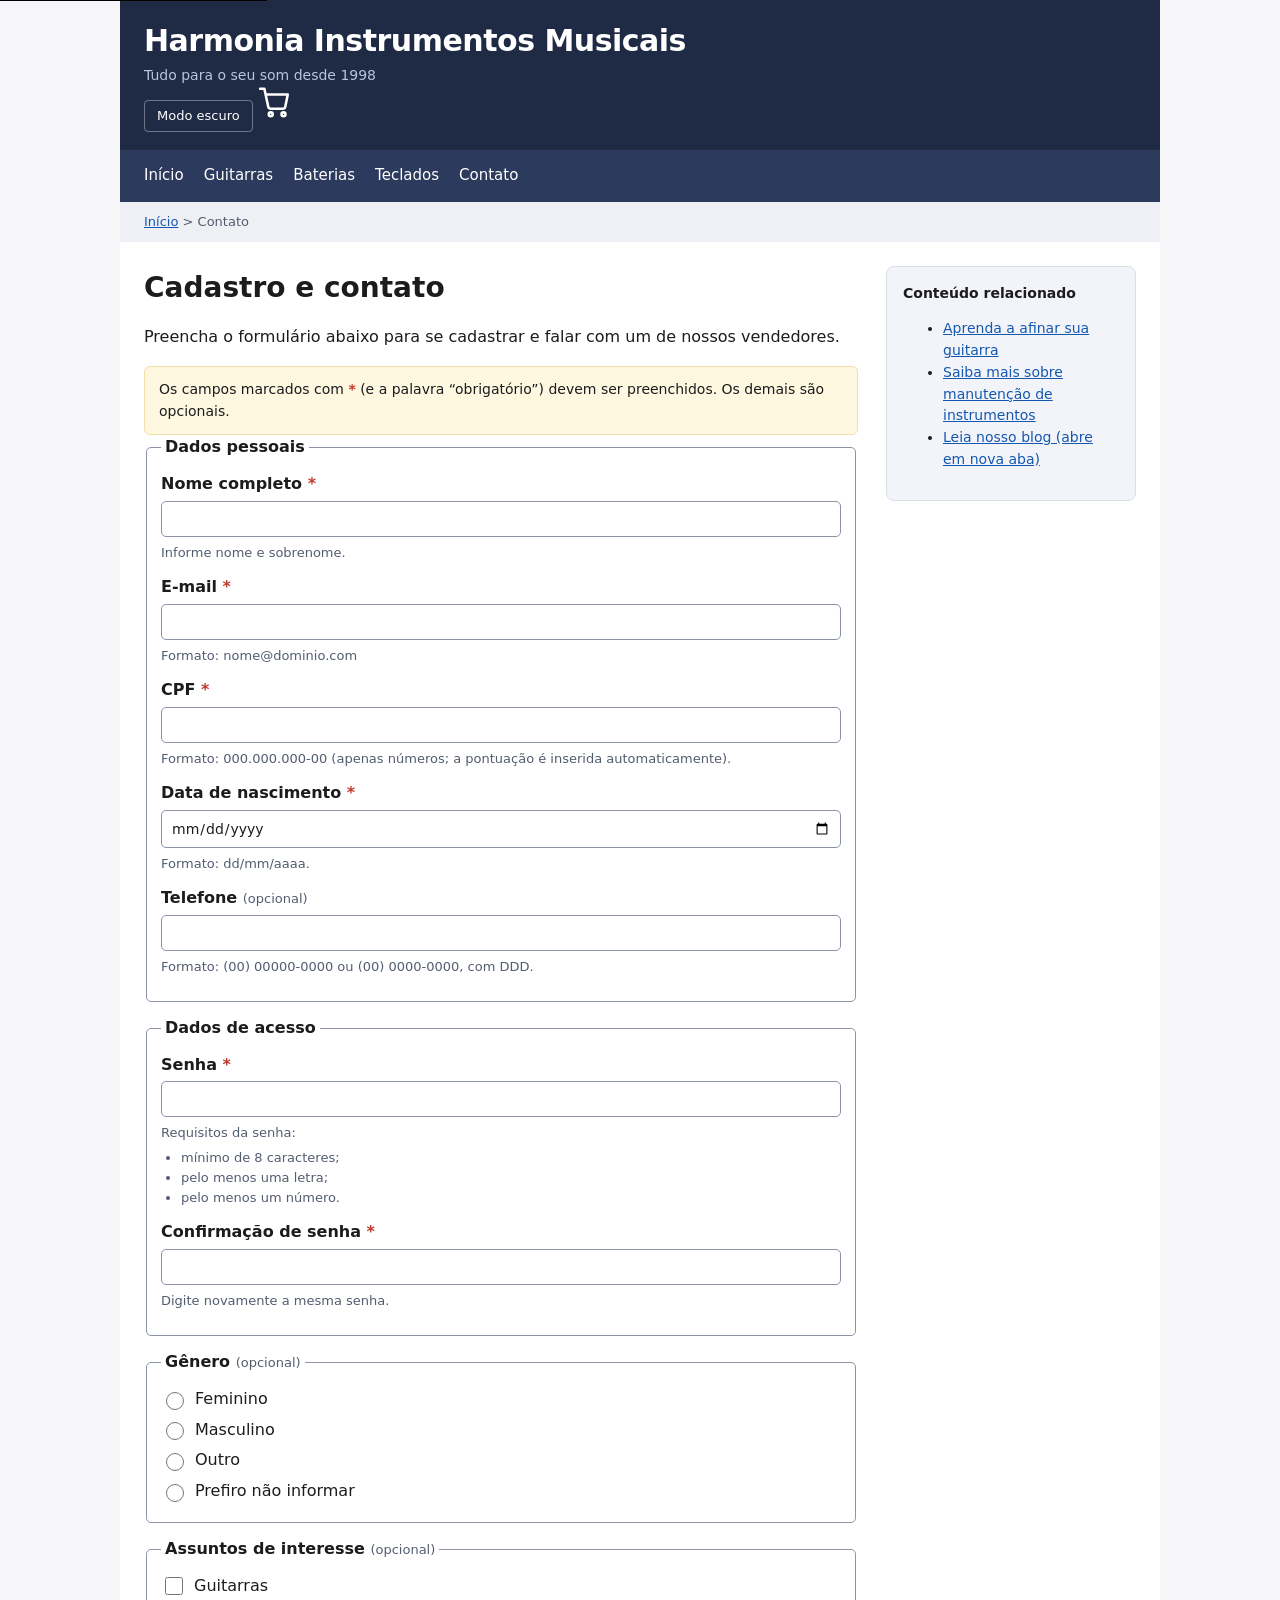
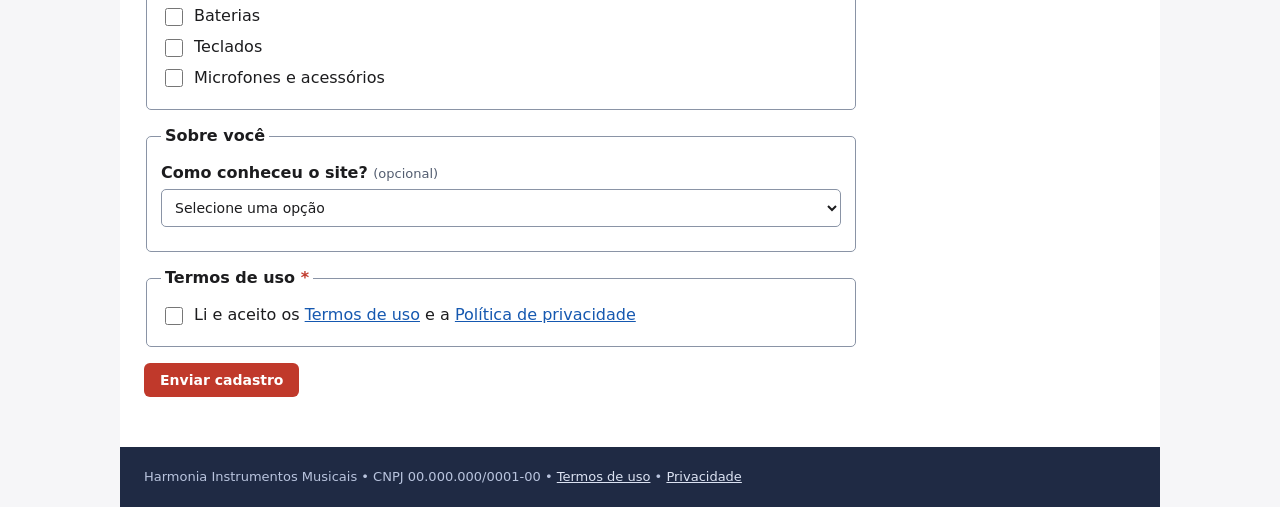
==== contato.html @ 58e41c02 "commit inicial" ====
<!DOCTYPE html>
<html lang="pt-BR">
<head>
<meta charset="utf-8">
<meta name="viewport" content="width=device-width, initial-scale=1">
<link rel="stylesheet" href="./assets/css/style.css">
<script src="assets/js/carrossel.js" defer></script>
<script src="assets/js/tema.js" defer></script>
<script src="assets/js/contato.js" defer></script>
<title>Contato e Cadastro – Harmonia Instrumentos Musicais</title>
</head>
<body>
 <a class="skip-link" href="#conteudo">Pular para o conteúdo principal</a>
<div class="wrap">

  <header id="topo">
    <div>
        <div class="titulo-principal">Harmonia Instrumentos Musicais</div>
        <div class="subtitulo">Tudo para o seu som desde 1998</div>
    </div>
    <button id="btn-tema" type="button" class="btn-tema">Tema Dark</button>
    <a href="carrinho.html"><img src="data:image/svg+xml,%3Csvg%20xmlns%3D%22http%3A%2F%2Fwww.w3.org%2F2000%2Fsvg%22%20viewBox%3D%220%200%2024%2024%22%20fill%3D%22none%22%20stroke%3D%22%23ffffff%22%20stroke-width%3D%221.8%22%20stroke-linecap%3D%22round%22%20stroke-linejoin%3D%22round%22%3E%3Ccircle%20cx%3D%229%22%20cy%3D%2220%22%20r%3D%221.4%22%2F%3E%3Ccircle%20cx%3D%2218%22%20cy%3D%2220%22%20r%3D%221.4%22%2F%3E%3Cpath%20d%3D%22M1.5%202h3l2.7%2012.4a2%202%200%200%200%202%201.6h8.1a2%202%200%200%200%202-1.6L21%206H6%22%2F%3E%3C%2Fsvg%3E" width="34" height="34" alt="Ver carrinho de compras"></a>
  </header>

  <nav id="menu" aria-label="Principal">
  <ul>
    <li><a href="index.html">Início</a></li>
    <li><a href="guitarras.html">Guitarras</a></li>
    <li><a href="baterias.html">Baterias</a></li>
    <li><a href="teclados.html">Teclados</a></li>
    <li><a href="contato.html" aria-current="page">Contato</a></li>
  </ul>
</nav>

  <nav id="trilha" aria-label="Trilha de navegação">
    <a href="index.html">Início</a> &gt; <span aria-current="page">Contato</span>
  </nav>

<div id="miolo">

  <main id="conteudo">

    <h1 class="h1-falso">Cadastro e contato</h1>
    <p>Preencha o formulário abaixo para se cadastrar e falar com um de nossos vendedores.</p>

    <div class="aviso">
      Os campos marcados com <span class="req" aria-hidden="true">*</span>
      (e a palavra “obrigatório”) devem ser preenchidos. Os demais são opcionais.
    </div>

    <div id="resumo-erros" class="resumo-erros" role="alert" tabindex="-1"></div>

    <div id="mensagem-sucesso" class="sucesso" role="status" tabindex="-1"></div>

    <form id="form-cadastro" action="/enviar" method="post" novalidate>

      <fieldset>
        <legend>Dados pessoais</legend>

        <label for="nome">Nome completo <span class="req" aria-hidden="true">*</span><span class="sr-only">(obrigatório)</span></label>
        <input type="text" id="nome" name="nome" required aria-required="true"
               autocomplete="name" aria-describedby="nome-ajuda nome-erro">
        <div id="nome-ajuda" class="campo-ajuda">Informe nome e sobrenome.</div>
        <div id="nome-erro" class="erro"></div>

        <label for="email">E-mail <span class="req" aria-hidden="true">*</span><span class="sr-only">(obrigatório)</span></label>
        <input type="email" id="email" name="email" required aria-required="true"
               autocomplete="email" aria-describedby="email-ajuda email-erro">
        <div id="email-ajuda" class="campo-ajuda">Formato: nome@dominio.com</div>
        <div id="email-erro" class="erro"></div>

        <label for="cpf">CPF <span class="req" aria-hidden="true">*</span><span class="sr-only">(obrigatório)</span></label>
        <input type="text" id="cpf" name="cpf" required aria-required="true"
               inputmode="numeric" maxlength="14" autocomplete="off"
               aria-describedby="cpf-ajuda cpf-erro">
        <div id="cpf-ajuda" class="campo-ajuda">Formato: 000.000.000-00 (apenas números; a pontuação é inserida automaticamente).</div>
        <div id="cpf-erro" class="erro"></div>

        <label for="nascimento">Data de nascimento <span class="req" aria-hidden="true">*</span><span class="sr-only">(obrigatório)</span></label>
        <input type="date" id="nascimento" name="nascimento" required aria-required="true"
               autocomplete="bday" aria-describedby="nascimento-ajuda nascimento-erro">
        <div id="nascimento-ajuda" class="campo-ajuda">Formato: dd/mm/aaaa.</div>
        <div id="nascimento-erro" class="erro"></div>

        <label for="telefone">Telefone <span class="opc">(opcional)</span></label>
        <input type="tel" id="telefone" name="telefone" inputmode="tel" maxlength="15"
               autocomplete="tel-national" aria-describedby="telefone-ajuda telefone-erro">
        <div id="telefone-ajuda" class="campo-ajuda">Formato: (00) 00000-0000 ou (00) 0000-0000, com DDD.</div>
        <div id="telefone-erro" class="erro"></div>
      </fieldset>

      <fieldset>
        <legend>Dados de acesso</legend>

        <label for="senha">Senha <span class="req" aria-hidden="true">*</span><span class="sr-only">(obrigatório)</span></label>
        <input type="password" id="senha" name="senha" required aria-required="true"
               autocomplete="new-password" aria-describedby="senha-ajuda senha-erro">
        <div id="senha-ajuda" class="campo-ajuda">
          Requisitos da senha:
          <ul>
            <li>mínimo de 8 caracteres;</li>
            <li>pelo menos uma letra;</li>
            <li>pelo menos um número.</li>
          </ul>
        </div>
        <div id="senha-erro" class="erro"></div>

        <label for="confirma">Confirmação de senha <span class="req" aria-hidden="true">*</span><span class="sr-only">(obrigatório)</span></label>
        <input type="password" id="confirma" name="confirma" required aria-required="true"
               autocomplete="new-password" aria-describedby="confirma-ajuda confirma-erro">
        <div id="confirma-ajuda" class="campo-ajuda">Digite novamente a mesma senha.</div>
        <div id="confirma-erro" class="erro"></div>
      </fieldset>

      <fieldset>
        <legend>Gênero <span class="opc">(opcional)</span></legend>
        <div class="opcao">
          <input type="radio" name="genero" id="gen-fem" value="feminino">
          <label for="gen-fem">Feminino</label>
        </div>
        <div class="opcao">
          <input type="radio" name="genero" id="gen-masc" value="masculino">
          <label for="gen-masc">Masculino</label>
        </div>
        <div class="opcao">
          <input type="radio" name="genero" id="gen-outro" value="outro">
          <label for="gen-outro">Outro</label>
        </div>
        <div class="opcao">
          <input type="radio" name="genero" id="gen-nd" value="nao-informar">
          <label for="gen-nd">Prefiro não informar</label>
        </div>
      </fieldset>

      <fieldset>
        <legend>Assuntos de interesse <span class="opc">(opcional)</span></legend>
        <div class="opcao">
          <input type="checkbox" name="interesses" id="int-guitarras" value="guitarras">
          <label for="int-guitarras">Guitarras</label>
        </div>
        <div class="opcao">
          <input type="checkbox" name="interesses" id="int-baterias" value="baterias">
          <label for="int-baterias">Baterias</label>
        </div>
        <div class="opcao">
          <input type="checkbox" name="interesses" id="int-teclados" value="teclados">
          <label for="int-teclados">Teclados</label>
        </div>
        <div class="opcao">
          <input type="checkbox" name="interesses" id="int-acessorios" value="acessorios">
          <label for="int-acessorios">Microfones e acessórios</label>
        </div>
      </fieldset>

      <fieldset>
        <legend>Sobre você</legend>
        <label for="origem">Como conheceu o site? <span class="opc">(opcional)</span></label>
        <select id="origem" name="origem">
          <option value="">Selecione uma opção</option>
          <option value="busca">Pesquisa na internet</option>
          <option value="redes">Redes sociais</option>
          <option value="indicacao">Indicação de amigo</option>
          <option value="loja">Loja física</option>
          <option value="anuncio">Anúncio</option>
          <option value="outro">Outro</option>
        </select>
      </fieldset>

      <fieldset>
        <legend>Termos de uso <span class="req" aria-hidden="true">*</span><span class="sr-only">(obrigatório)</span></legend>
        <div class="opcao">
          <input type="checkbox" id="termos" name="termos" value="aceito" required aria-required="true"
                 aria-describedby="termos-erro">
          <label for="termos">Li e aceito os <a href="termos.html">Termos de uso</a> e a <a href="privacidade.html">Política de privacidade</a></label>
        </div>
        <div id="termos-erro" class="erro"></div>
      </fieldset>

      <div class="hp-campo" aria-hidden="true">
        <label for="website">Não preencha este campo</label>
        <input type="text" id="website" name="website" tabindex="-1" autocomplete="off">
      </div>

      <p><button type="submit" class="botao">Enviar cadastro</button></p>

    </form>

  </main>

  <aside class="lateral">
    <div style="font-weight:700; margin-bottom:8px;">Conteúdo relacionado</div>
    <ul class="lista-falsa">
      <li><a href="afinacao.html">Aprenda a afinar sua guitarra</a></li>
      <li><a href="manutencao.html">Saiba mais sobre manutenção de instrumentos</a></li>
      <li><a href="blog.html" target="_blank" rel="noopener noreferrer">Leia nosso blog (abre em nova aba)</a></li>
    </ul>
  </aside>

</div>

<footer id="rodape">
  Harmonia Instrumentos Musicais &bull; CNPJ 00.000.000/0001-00 &bull;
  <a href="termos.html">Termos de uso</a> &bull;
  <a href="privacidade.html">Privacidade</a>
</footer>

</div>

</body>
</html>
---- assets/css/style.css ----
:root {
    --bg-page: #f6f6f8;
    --bg-wrap: #ffffff;
    --bg-topo: #1f2a44;
    --bg-menu: #2c3a5e;
    --bg-trilha: #eef0f5;
    --bg-card: #ffffff;
    --bg-lateral: #f2f4f9;
    --bg-th: #eef0f5;
    --bg-aviso: #fff8e1;
    --border-aviso: #f0dfa8;
    
    --text-main: #1c1c1e;
    --text-muted: #535d70;
    --text-inverse: #ffffff;
    --text-subtitulo: #b9c4de;
    --text-link: #1558b0;
    --text-link-hover: #0d3870;
    --text-link-footer: #dbe2f2;
    
    --border-color: #d9dee9;
    --border-field: #8a94a6;
    
    --btn-primary: #c0392b;
    --btn-primary-hover: #962d22;
    --erro-color: #c0392b;
  }

  @media (prefers-color-scheme: dark) {
    :root:not([data-theme="light"]) {
      --bg-page: #121214;
      --bg-wrap: #1a1b20;
      --bg-topo: #10141f;
      --bg-menu: #182033;
      --bg-trilha: #242731;
      --bg-card: #242731;
      --bg-lateral: #242731;
      --bg-th: #2c303d;
      --bg-aviso: #2c2510;
      --border-aviso: #66541b;
      
      --text-main: #f0f2f5;
      --text-muted: #a6b0c2;
      --text-inverse: #ffffff;
      --text-subtitulo: #cbd5e1;
      --text-link: #7cb3ff;
      --text-link-hover: #a8ccff;
      --text-link-footer: #cbd5e1;
      
      --border-color: #383d4a;
      --border-field: #616a7d;
      
      --btn-primary: #d32f2f;
      --btn-primary-hover: #b71c1c;
      --erro-color: #ff6b6b;
    }
  }

  [data-theme="dark"] {
    --bg-page: #121214;
    --bg-wrap: #1a1b20;
    --bg-topo: #10141f;
    --bg-menu: #182033;
    --bg-trilha: #242731;
    --bg-card: #242731;
    --bg-lateral: #242731;
    --bg-th: #2c303d;
    --bg-aviso: #2c2510;
    --border-aviso: #66541b;
    
    --text-main: #f0f2f5;
    --text-muted: #a6b0c2;
    --text-inverse: #ffffff;
    --text-subtitulo: #cbd5e1;
    --text-link: #7cb3ff;
    --text-link-hover: #a8ccff;
    --text-link-footer: #cbd5e1;
    
    --border-color: #383d4a;
    --border-field: #616a7d;
    
    --btn-primary: #d32f2f;
    --btn-primary-hover: #b71c1c;
    --erro-color: #ff6b6b;
  }

  [data-theme="light"] {
    --bg-page: #f6f6f8;
    --bg-wrap: #ffffff;
    --bg-topo: #1f2a44;
    --bg-menu: #2c3a5e;
    --bg-trilha: #eef0f5;
    --bg-card: #ffffff;
    --bg-lateral: #f2f4f9;
    --bg-th: #eef0f5;
    --bg-aviso: #fff8e1;
    --border-aviso: #f0dfa8;
    
    --text-main: #1c1c1e;
    --text-muted: #535d70;
    --text-inverse: #ffffff;
    --text-subtitulo: #b9c4de;
    --text-link: #1558b0;
    --text-link-hover: #0d3870;
    --text-link-footer: #dbe2f2;
    
    --border-color: #d9dee9;
    --border-field: #8a94a6;
    
    --btn-primary: #c0392b;
    --btn-primary-hover: #962d22;
    --erro-color: #c0392b;
  }

  * { box-sizing: border-box; }
  body {
    margin: 0;
    font-family: system-ui, "Segoe UI", Arial, sans-serif;
    color: var(--text-main);
    background: var(--bg-page);
    line-height: 1.55;
    transition: background-color 0.2s ease, color 0.2s ease;
  }
  .wrap { max-width: 1040px; margin: 0 auto; background: var(--bg-wrap); }
  #topo { background: var(--bg-topo); color: var(--text-inverse); padding:18px 24px; }
  .topo-flex { display:flex; justify-content:space-between; align-items:center; }
  .titulo-principal { font-size: 30px; font-weight: 800; letter-spacing:-.5px; }
  .subtitulo { color: var(--text-subtitulo); font-size:14px; }
  #menu { background: var(--bg-menu); padding:10px 24px; }
  #menu span a { color: var(--text-inverse); text-decoration:none; margin-right:20px; font-size:15px; display:inline-block; padding:4px 0; }
  #menu span a:hover { text-decoration:underline; }
  #menu ul { list-style:none; margin:0; padding:0; display:flex; }
  #menu li { margin-right:20px; }
  #menu a { color: var(--text-inverse); text-decoration:none; font-size:15px; display:inline-block; padding:4px 0; }
  #menu a:hover, #menu a:focus { text-decoration:underline; }
  #trilha { padding:10px 24px; font-size:13px; color: var(--text-muted); background: var(--bg-trilha); }
  #trilha a { color: var(--text-link); }
  #trilha ol { list-style:none; display:flex; gap:6px; padding:0; margin:0; }
  #trilha li:not(:last-child)::after { content:"›"; margin-left:6px; color: var(--text-muted); }
  #miolo { display:flex; gap:28px; padding:24px; align-items:flex-start; }
  #conteudo { flex:1 1 auto; min-width:0; }
  .lateral { flex:0 0 250px; background: var(--bg-lateral); border:1px solid var(--border-color); padding:16px; border-radius:8px; font-size:14px; }
  .h1-falso { font-size:28px; font-weight:800; margin:0 0 6px; }
  .lista-categorias { list-style:none; padding:0; margin:0; }
  .lista-produtos { list-style:none; padding:0; margin:0; }
  h3, h2, h6 { margin: 26px 0 10px; }
  h3 { font-size:21px; }
  h2 { font-size:21px; }
  h6 { font-size:17px; font-weight:700; }
  .cartao { background: var(--bg-card); border:1px solid var(--border-color); border-radius:8px; padding:14px; margin:10px 0; }
  .botao {
    display:inline-block;
    background: var(--btn-primary);
    color: var(--text-inverse);
    padding:9px 16px;
    border-radius:6px;
    cursor:pointer;
    font-weight:600;
    font-size:14px;
    border:none;
    font-family:inherit;
  }
  .botao:hover { background: var(--btn-primary-hover); }
  .botao:focus { outline: 3px solid #ffbf47; outline-offset: 2px; }
  table { border-collapse: collapse; width:100%; margin:14px 0; font-size:14px; }
  td { border:1px solid var(--border-color); padding:9px 11px; }
  .layout td { border:none; padding:0; vertical-align: top; }
  th { background: var(--bg-th); color: var(--text-main); font-weight:700; text-align:left; border:1px solid var(--border-color); }
  input[type=text], input[type=email], input[type=password] {
    width:100%;
    padding:9px;
    background: var(--bg-wrap);
    color: var(--text-main);
    border:1px solid var(--border-field);
    border-radius:5px;
    margin-bottom:12px;
    font-size:14px;
  }
  input[type=text]:focus, input[type=email]:focus, input[type=password]:focus {
    outline: 2px solid var(--text-link);
    border-color: var(--text-link);
  }
  .erro { color: var(--erro-color); font-size:13px; margin:-6px 0 12px; }
  #rodape { background: var(--bg-topo); color: var(--text-subtitulo); padding:20px 24px; font-size:13px; margin-top:10px; }
  #rodape a { color: var(--text-link-footer); }
  .aviso { background: var(--bg-aviso); border:1px solid var(--border-aviso); padding:12px 14px; border-radius:6px; font-size:14px; color: var(--text-main); }
  a { color: var(--text-link); }
  a:hover { color: var(--text-link-hover); }
  .sr-only {
    position:absolute; width:1px; height:1px; padding:0; margin:-1px;
    overflow:hidden; clip:rect(0,0,0,0); white-space:nowrap; border:0;
  }
  .skip-link {position: absolute; top: -40px; left: 0; background: #000; color: #fff; padding: 8px; z-index: 100; transition: top 0.3s;}
  .skip-link:focus {top: 0;}
  .btn-tema {
    background: transparent;
    color: var(--text-inverse);
    border: 1px solid rgba(255, 255, 255, 0.35);
    padding: 6px 12px;
    border-radius: 4px;
    font-size: 13px;
    font-weight: 500;
    cursor: pointer;
    font-family: inherit;
    line-height: 1.4;
  }
  .btn-tema:hover {
    border-color: rgba(255, 255, 255, 0.8);
    background: rgba(255, 255, 255, 0.08);
  }
  .btn-tema:focus-visible {
    outline: 2px solid #ffbf47;
    outline-offset: 2px;
  }
  fieldset { border:1px solid var(--border-field); border-radius:5px; padding:12px 14px; margin-bottom:14px; }
  legend { font-weight:600; padding:0 4px; }

  .banner { 
    position: relative; 
    overflow: hidden;
    display: flex; 
    flex-direction: column;
    justify-content: center; 
    align-items: center; 
    text-align: center;
    min-height: 220px; 
    padding: 40px 24px; 
    margin: 30px 0; 
    border-radius: 16px;
    background: linear-gradient(135deg, #1c1c1c, #343434);
    color: white; 

    box-shadow: 0 8px 24px rgba(0, 0, 0, 0.18); 

    animation: aparecer 2s ease-in-out; 
}

.banner::before {
    content: "";
    position: absolute; 
    inset: 0; 
    border: 2px solid rgba(255, 255, 255, 0.12); 
    border-radius: inherit;
    pointer-events: none; 
}

.banner h2 { 
    position: relative;
    margin: 0 0 12px;
    font-size: 2rem; 
}

.banner p { 
    position: relative;
    margin: 0; 
    font-size: 1.1rem; 
}

@keyframes aparecer { 
    from{ 
        opacity: 0; 
    } 
    to{ 
        opacity: 1;
    }   
}
/* =========================
  Cartões
   ========================= */
.lista-produtos { 
  list-style: none; 
  padding: 0; 
  margin: 0; 
  display: flex; 
  flex-wrap: wrap; 
  gap: 20px; 
}

.cartao { 
  box-sizing: border-box; 
  flex: 1 1 250px; 
  min-width: 0; 
  background: var(--cor-card); 
  border: 1px solid var(--cor-borda-card); 
  border-radius: 8px; 
  padding: 14px; 
  margin: 0; 
  box-shadow: 0 3px 8px var(--cor-sombra); 
  display: flex; 
  flex-direction: column; 
   transition: transform 0.3s ease; 
}

.imagem-produto { 
  display: block; 
  width: 100%; 
  height: 200px; 
  object-fit: contain; 
  margin-bottom: 12px; 
  border-radius: 6px; 
}

.cartao h4 { 
  margin: 0 0 4px; 
  font-size: 16px; 
}

.preco { 
  display: block; 
  margin-bottom: 10px; 
}

.cartao .acao { 
  margin-top: auto; 
}

.cartao:hover{ 
    transform: scale(1.03); 
}
/* =========================
  Carrossel
========================= */

.slides { 
    text-align: center; 
}

.titulo-slide, .descricao-slide{ 
    display: flex; 
    justify-content: center; 
}

.slide { 
    display: none; 
}

.slide img { 
    display: block; 
    max-width: 100%; 
    width: auto; 
    height: 300px; 
    margin: 0 auto; 
    object-fit: cover; 
    border-radius: 18px; 
    border: 4px solid #fff; 
    box-shadow: 0 10px 30px rgba(0, 0, 0, 0.22); 
    transition: transform 0.3s ease, 
                box-shadow 0.3s ease; 
}

.slide img:hover { 
    transform: scale(1.02); 
    box-shadow: 0 14px 35px rgba(0, 0, 0, 0.28); 
}

.slide.ativo { 
    display: block; 
    animation: aparecer-slides 2s ease; 
}

.btn-primario{ 
    color: var(--cor-botao-texto); 
    background: var(--cor-botao-primario); 
    padding: 9px 16px; 
    border: none; 
    border-radius: 6px; 
    cursor: pointer; 
    font-weight: 600; 
    font-size: 14px; 
    font-family: inherit; 

}

.btn-primario:hover{ 
    color: var(--cor-botao-texto); 
    background: var(--cor-botao-primario-hover); 
    transform: scale(1.03); 
}

@keyframes aparecer-slides { 
    from { 
        opacity: 0; 
    }
    to { 
        opacity: 1; 
    }
}
@media (prefers-reduced-motion: reduce) { 
    *, 
    *::before,
    *::after { 
        animation-duration: 0.01ms !important; 
        animation-iteration-count: 1 !important; 
        transition-duration: 0.01ms !important; 
        scroll-behavior: auto !important; 
    }
    .slide.ativo { 
        animation: none; 
    }
    .slide img { 
        transition: none; 
    }
    .slide img:hover { 
        transform: none; 
    }
    .cartao:hover { 
    transform: none; 
  }
  
}
/* =====================================================
   Formulário de contato / cadastro
   Cole este bloco no FINAL de assets/css/style.css
   ===================================================== */

/* Marcadores de obrigatório / opcional */
.req { color: var(--erro-color); font-weight: 700; }
.opc { color: var(--text-muted); font-weight: 400; font-size: 13px; }

/* Rótulos */
form label { display: block; font-weight: 600; margin-bottom: 4px; }
.opcao { display: flex; align-items: center; gap: 8px; margin-bottom: 6px; }
.opcao label { display: inline; font-weight: 400; margin: 0; }
.opcao input { width: 18px; height: 18px; flex: 0 0 auto; }

/* Texto de ajuda (instruções de formato) */
.campo-ajuda { font-size: 13px; color: var(--text-muted); margin: -6px 0 12px; }
.campo-ajuda ul { margin: 4px 0 0; padding-left: 20px; }

/* Mensagem de erro: só aparece quando tem texto */
.erro:empty { display: none; }
.erro { font-weight: 600; }

/* Campos inválidos: borda mais grossa (não depende só da cor) */
input[aria-invalid="true"] {
  border-color: var(--erro-color);
  border-width: 2px;
}

/* Demais tipos de campo no mesmo estilo dos existentes */
input[type=tel], input[type=date], select {
  width: 100%;
  padding: 9px;
  background: var(--bg-wrap);
  color: var(--text-main);
  border: 1px solid var(--border-field);
  border-radius: 5px;
  margin-bottom: 12px;
  font-size: 14px;
  font-family: inherit;
}
input[type=tel]:focus, input[type=date]:focus, select:focus {
  outline: 2px solid var(--text-link);
  border-color: var(--text-link);
}
input[type=checkbox]:focus-visible, input[type=radio]:focus-visible {
  outline: 3px solid #ffbf47;
  outline-offset: 2px;
}

/* Resumo de erros (aparece só quando tem conteúdo) */
.resumo-erros:empty { display: none; }
.resumo-erros {
  border: 2px solid var(--erro-color);
  background: var(--bg-aviso);
  color: var(--text-main);
  border-radius: 6px;
  padding: 14px 18px;
  margin: 16px 0;
}
.resumo-erros:focus { outline: 3px solid #ffbf47; outline-offset: 2px; }
.resumo-titulo { margin: 0 0 8px; font-size: 17px; }
.resumo-erros ul { margin: 0; padding-left: 20px; }

/* Mensagem de sucesso */
.sucesso { display: none; }
.sucesso.visivel {
  display: block;
  border: 2px solid #2e7d32;
  background: var(--bg-aviso);
  color: var(--text-main);
  border-radius: 6px;
  padding: 14px 18px;
  margin: 16px 0;
  font-weight: 600;
}

/* Honeypot: fora da tela, invisível para pessoas */
.hp-campo {
  position: absolute;
  left: -9999px;
  width: 1px;
  height: 1px;
  overflow: hidden;
}
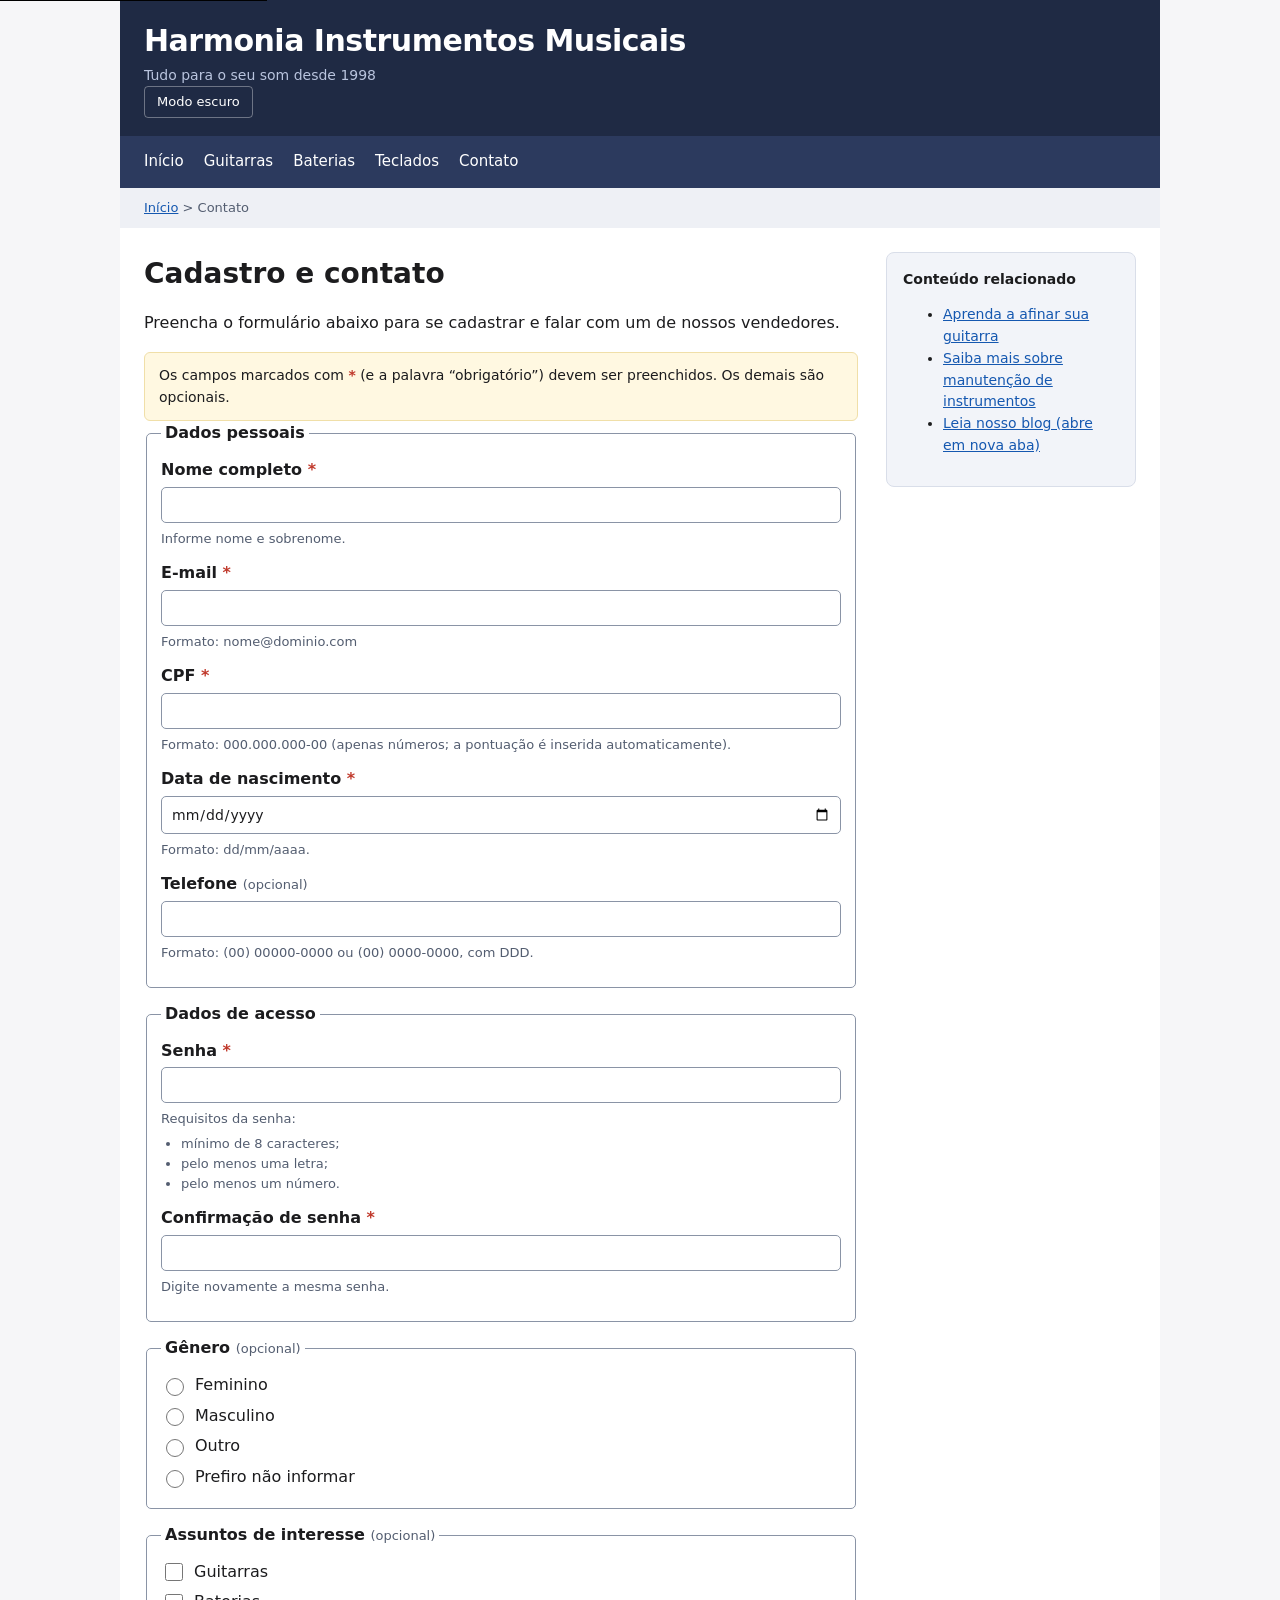
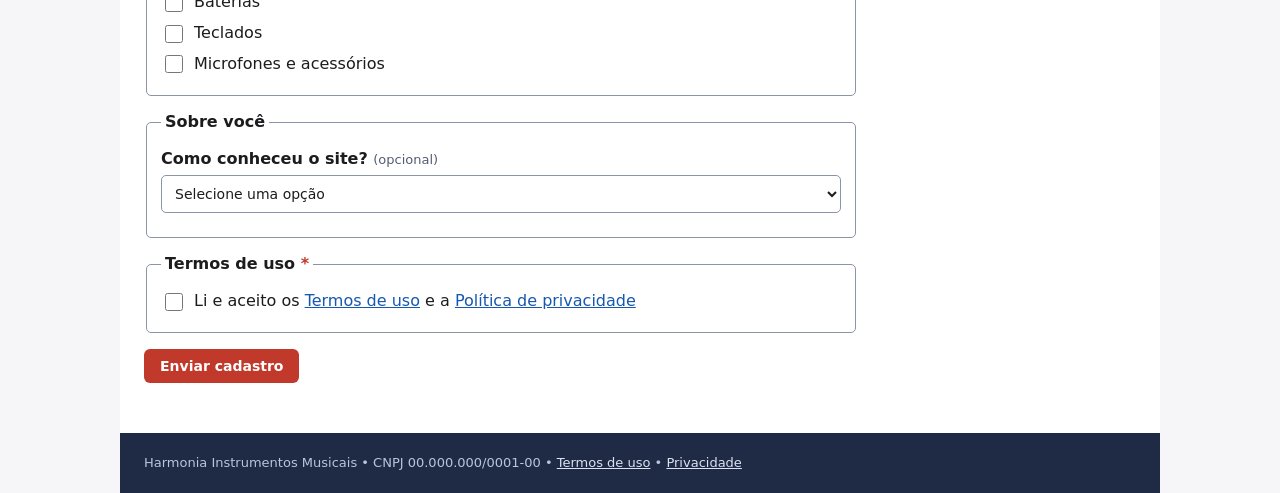
==== commit 155322c5: "fix: html" ====
--- a/contato.html
+++ b/contato.html
@@ -13,13 +13,16 @@
  <a class="skip-link" href="#conteudo">Pular para o conteúdo principal</a>
 <div class="wrap">
 
-  <header id="topo">
+    <header id="topo">
     <div>
         <div class="titulo-principal">Harmonia Instrumentos Musicais</div>
         <div class="subtitulo">Tudo para o seu som desde 1998</div>
     </div>
     <button id="btn-tema" type="button" class="btn-tema">Tema Dark</button>
-    <a href="carrinho.html"><img src="data:image/svg+xml,%3Csvg%20xmlns%3D%22http%3A%2F%2Fwww.w3.org%2F2000%2Fsvg%22%20viewBox%3D%220%200%2024%2024%22%20fill%3D%22none%22%20stroke%3D%22%23ffffff%22%20stroke-width%3D%221.8%22%20stroke-linecap%3D%22round%22%20stroke-linejoin%3D%22round%22%3E%3Ccircle%20cx%3D%229%22%20cy%3D%2220%22%20r%3D%221.4%22%2F%3E%3Ccircle%20cx%3D%2218%22%20cy%3D%2220%22%20r%3D%221.4%22%2F%3E%3Cpath%20d%3D%22M1.5%202h3l2.7%2012.4a2%202%200%200%200%202%201.6h8.1a2%202%200%200%200%202-1.6L21%206H6%22%2F%3E%3C%2Fsvg%3E" width="34" height="34" alt="Ver carrinho de compras"></a>
+    <button id="btn-menu" type="button" class="btn-menu" aria-controls="menu" aria-expanded="false" aria-label="Abrir menu" hidden>
+      <span class="btn-menu-barras" aria-hidden="true"></span>
+    </button>
+    <a href="carrinho.html"><img ... ></a>
   </header>
 
   <nav id="menu" aria-label="Principal">
--- a/assets/css/style.css
+++ b/assets/css/style.css
@@ -408,36 +408,27 @@
   }
   
 }
-/* =====================================================
-   Formulário de contato / cadastro
-   Cole este bloco no FINAL de assets/css/style.css
-   ===================================================== */
-
-/* Marcadores de obrigatório / opcional */
+
 .req { color: var(--erro-color); font-weight: 700; }
 .opc { color: var(--text-muted); font-weight: 400; font-size: 13px; }
 
-/* Rótulos */
+
 form label { display: block; font-weight: 600; margin-bottom: 4px; }
 .opcao { display: flex; align-items: center; gap: 8px; margin-bottom: 6px; }
 .opcao label { display: inline; font-weight: 400; margin: 0; }
 .opcao input { width: 18px; height: 18px; flex: 0 0 auto; }
 
-/* Texto de ajuda (instruções de formato) */
 .campo-ajuda { font-size: 13px; color: var(--text-muted); margin: -6px 0 12px; }
 .campo-ajuda ul { margin: 4px 0 0; padding-left: 20px; }
 
-/* Mensagem de erro: só aparece quando tem texto */
 .erro:empty { display: none; }
 .erro { font-weight: 600; }
 
-/* Campos inválidos: borda mais grossa (não depende só da cor) */
 input[aria-invalid="true"] {
   border-color: var(--erro-color);
   border-width: 2px;
 }
 
-/* Demais tipos de campo no mesmo estilo dos existentes */
 input[type=tel], input[type=date], select {
   width: 100%;
   padding: 9px;
@@ -458,7 +449,6 @@
   outline-offset: 2px;
 }
 
-/* Resumo de erros (aparece só quando tem conteúdo) */
 .resumo-erros:empty { display: none; }
 .resumo-erros {
   border: 2px solid var(--erro-color);
@@ -472,7 +462,6 @@
 .resumo-titulo { margin: 0 0 8px; font-size: 17px; }
 .resumo-erros ul { margin: 0; padding-left: 20px; }
 
-/* Mensagem de sucesso */
 .sucesso { display: none; }
 .sucesso.visivel {
   display: block;
@@ -485,11 +474,103 @@
   font-weight: 600;
 }
 
-/* Honeypot: fora da tela, invisível para pessoas */
 .hp-campo {
   position: absolute;
   left: -9999px;
   width: 1px;
   height: 1px;
   overflow: hidden;
+}
+
+.btn-menu { display: none; }
+
+@media (max-width: 900px) {
+  #miolo { flex-direction: column; gap: 20px; }
+  #conteudo { width: 100%; }
+  .lateral { flex: 0 0 auto; width: 100%; }
+}
+
+@media (max-width: 768px) {
+  #topo {
+    display: flex;
+    flex-wrap: wrap;
+    align-items: center;
+    gap: 10px 12px;
+    padding: 14px 16px;
+  }
+  #topo > div:first-child { flex: 1 1 100%; }
+  .titulo-principal { font-size: 22px; }
+  .subtitulo { font-size: 13px; }
+
+  .btn-menu {
+    display: inline-flex;
+    align-items: center;
+    justify-content: center;
+    width: 44px;
+    height: 40px;
+    padding: 0;
+    background: transparent;
+    border: 1px solid rgba(255, 255, 255, 0.35);
+    border-radius: 4px;
+    cursor: pointer;
+    order: 3;
+    margin-left: auto;
+  }
+  .btn-menu[hidden] { display: none; }
+  .btn-menu:hover { border-color: rgba(255, 255, 255, 0.8); background: rgba(255, 255, 255, 0.08); }
+  .btn-menu:focus-visible { outline: 2px solid #ffbf47; outline-offset: 2px; }
+  .btn-menu-barras,
+  .btn-menu-barras::before,
+  .btn-menu-barras::after {
+    display: block;
+    width: 22px;
+    height: 2px;
+    background: var(--text-inverse);
+    border-radius: 2px;
+    transition: transform 0.25s ease, background-color 0.25s ease;
+  }
+  .btn-menu-barras { position: relative; }
+  .btn-menu-barras::before,
+  .btn-menu-barras::after { content: ""; position: absolute; left: 0; }
+  .btn-menu-barras::before { top: -7px; }
+  .btn-menu-barras::after { top: 7px; }
+  .btn-menu.ativo .btn-menu-barras { background: transparent; }
+  .btn-menu.ativo .btn-menu-barras::before { transform: translateY(7px) rotate(45deg); }
+  .btn-menu.ativo .btn-menu-barras::after { transform: translateY(-7px) rotate(-45deg); }
+
+  .js-menu #menu { display: none; padding: 6px 16px; }
+  .js-menu #menu.aberto { display: block; }
+  #menu ul { flex-direction: column; }
+  #menu li { margin-right: 0; border-bottom: 1px solid rgba(255, 255, 255, 0.12); }
+  #menu li:last-child { border-bottom: none; }
+  #menu a { display: block; padding: 12px 4px; }
+
+  #trilha { padding: 10px 16px; }
+  #miolo { padding: 16px; }
+  .h1-falso { font-size: 24px; }
+  h2, h3 { font-size: 19px; }
+
+  .banner { min-height: 160px; padding: 28px 16px; margin: 20px 0; }
+  .banner h2 { font-size: 1.5rem; }
+  .banner p { font-size: 1rem; }
+
+  .slide img { height: auto; max-height: 300px; aspect-ratio: 4 / 3; }
+
+  .lista-produtos { gap: 14px; }
+  .cartao { flex: 1 1 100%; }
+  .cartao img { max-width: 100%; height: auto; }
+  .cartao .botao { width: 100%; padding: 12px 16px; }
+
+  table { font-size: 13px; }
+  td, th { padding: 7px 6px; }
+
+  fieldset { min-width: 0; padding: 12px; }
+
+  #rodape { padding: 16px; }
+}
+
+@media (max-width: 400px) {
+  .titulo-principal { font-size: 19px; }
+  table { font-size: 12px; }
+  td, th { padding: 6px 4px; }
 }
